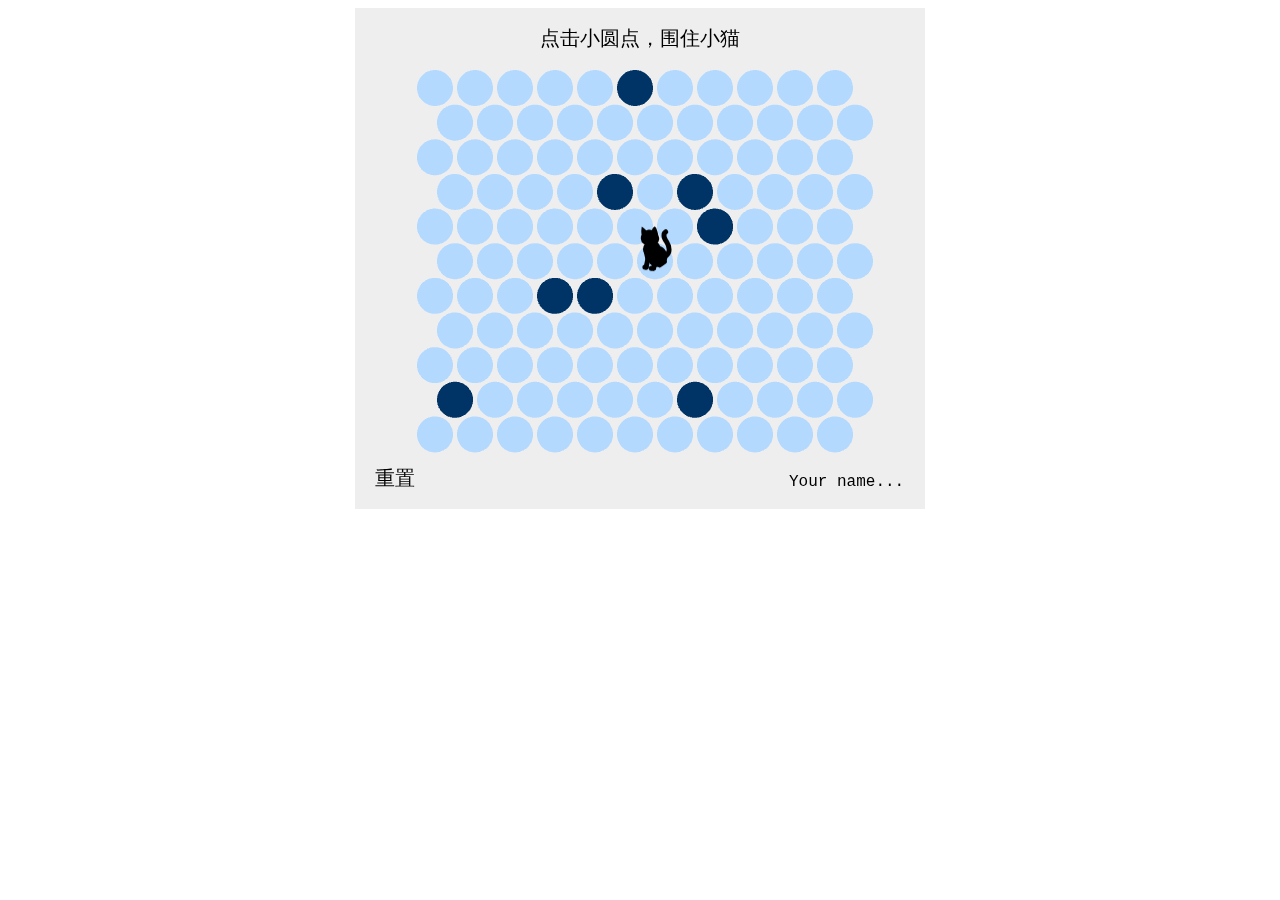
==== index.html @ 54ccea0a "CatchThatCat" ====
<!DOCTYPE html>
<html lang="en"></html>

<head>
    <meta name="viewport" content="width=device-width, initial-scale=0.7, maximum-scale=1.0, user-scalable=0" charset="UTF-8">
    <title>Catch That Cat!</title>
    <script src="phaser.min.js"></script>
    <script src="catch-the-cat.js"></script>
    <style>
        #catch-the-cat {
            display: flex;
            justify-content: center;
        }
    </style>
</head>


<body>
    <div class="container">
        <div id="catch-the-cat"></div>
        <script>
            window.game = new CatchTheCatGame({
                w: 11,
                h: 11,
                r: 20,
                backgroundColor: 0xeeeeee,
                parent: 'catch-the-cat',
                statusBarAlign: 'center',
                credit: 'Your name...'
            });
        </script>
    </div>
</body>

</html>
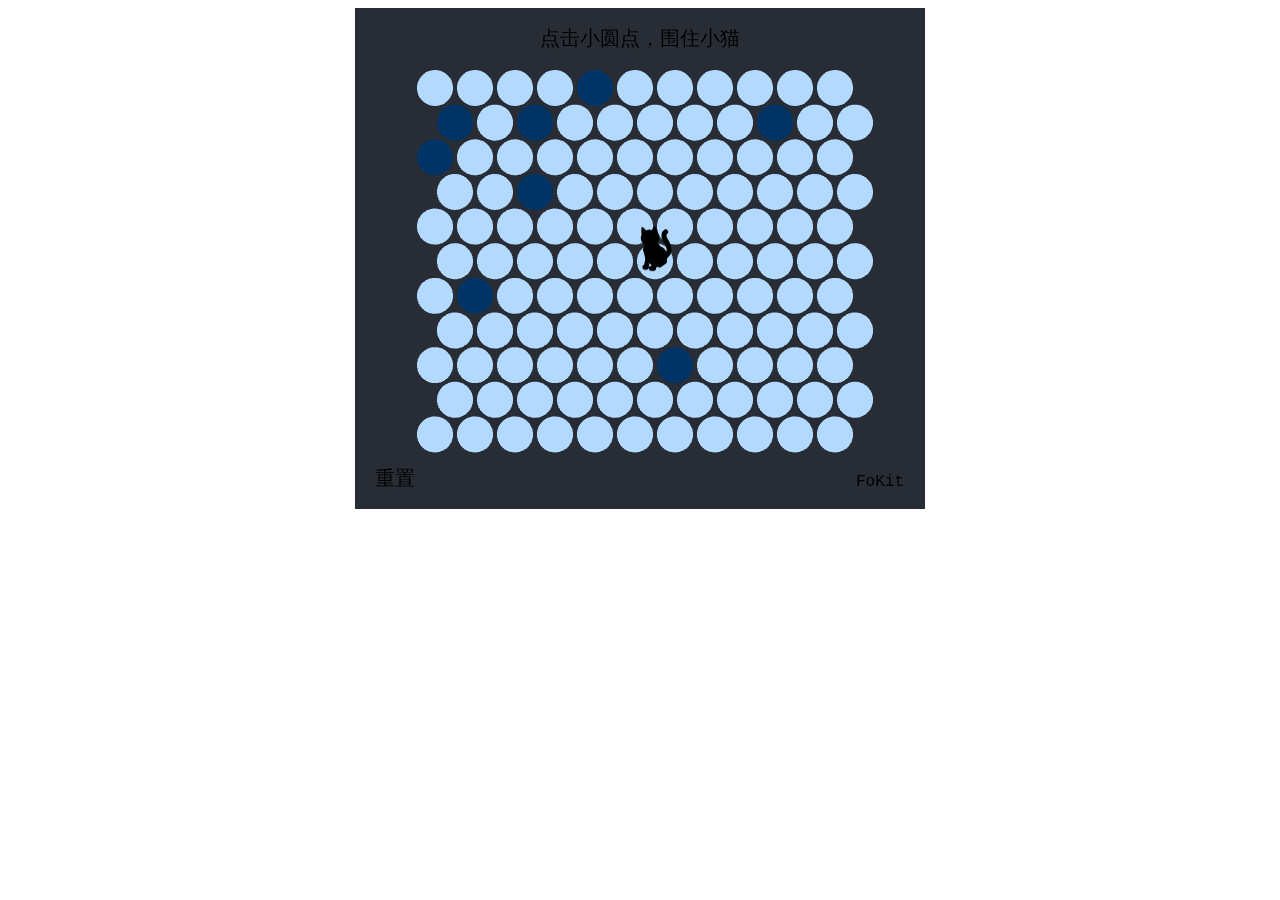
==== commit 551e2b52: "Update index.html" ====
--- a/index.html
+++ b/index.html
@@ -23,10 +23,10 @@
                 w: 11,
                 h: 11,
                 r: 20,
-                backgroundColor: 0xeeeeee,
+                backgroundColor: 0x282c34,
                 parent: 'catch-the-cat',
                 statusBarAlign: 'center',
-                credit: 'Your name...'
+                credit: 'FoKit'
             });
         </script>
     </div>
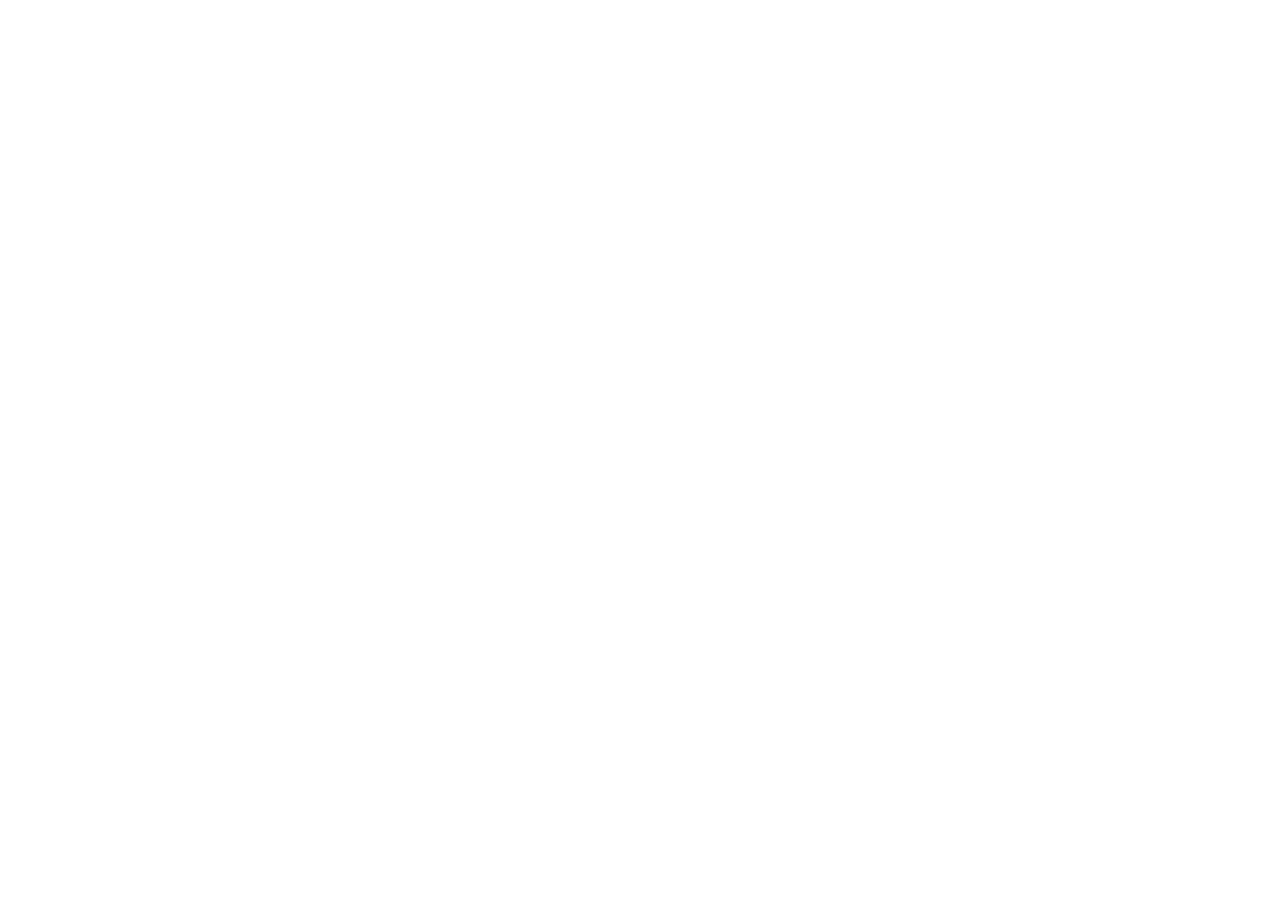
==== commit c1155091: "update" ====
--- a/index.html
+++ b/index.html
@@ -20,10 +20,10 @@
         <div id="catch-the-cat"></div>
         <script>
             window.game = new CatchTheCatGame({
-                w: 11,
-                h: 11,
+                w: 20,
+                h: 20,
                 r: 20,
-                backgroundColor: 0x282c34,
+                backgroundColor: 0x#282c34,
                 parent: 'catch-the-cat',
                 statusBarAlign: 'center',
                 credit: 'FoKit'
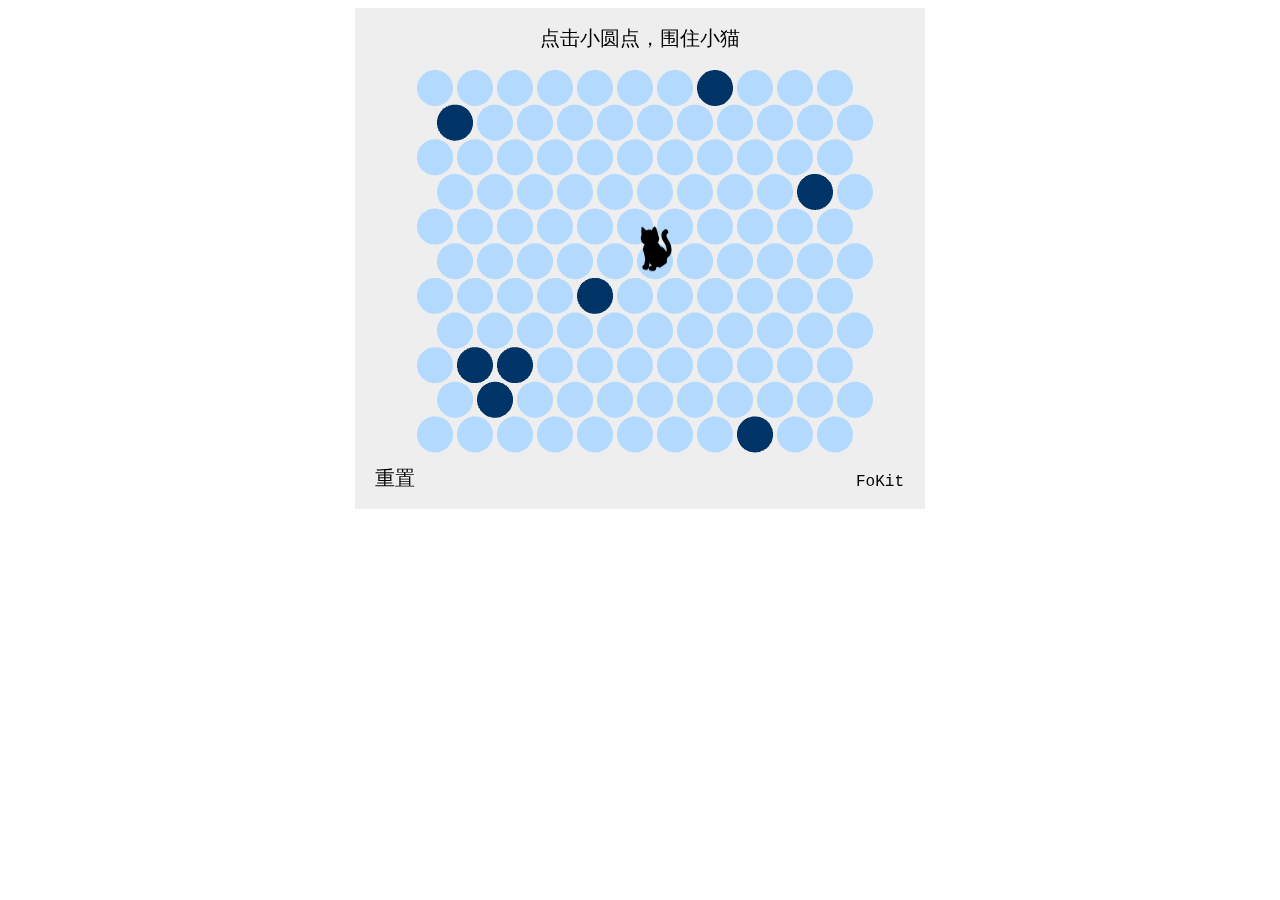
==== commit cef3b2f0: "Update index.html" ====
--- a/index.html
+++ b/index.html
@@ -20,10 +20,10 @@
         <div id="catch-the-cat"></div>
         <script>
             window.game = new CatchTheCatGame({
-                w: 20,
-                h: 20,
+                w: 11,
+                h: 11,
                 r: 20,
-                backgroundColor: 0x#282c34,
+                backgroundColor: 0xeeeeee,
                 parent: 'catch-the-cat',
                 statusBarAlign: 'center',
                 credit: 'FoKit'
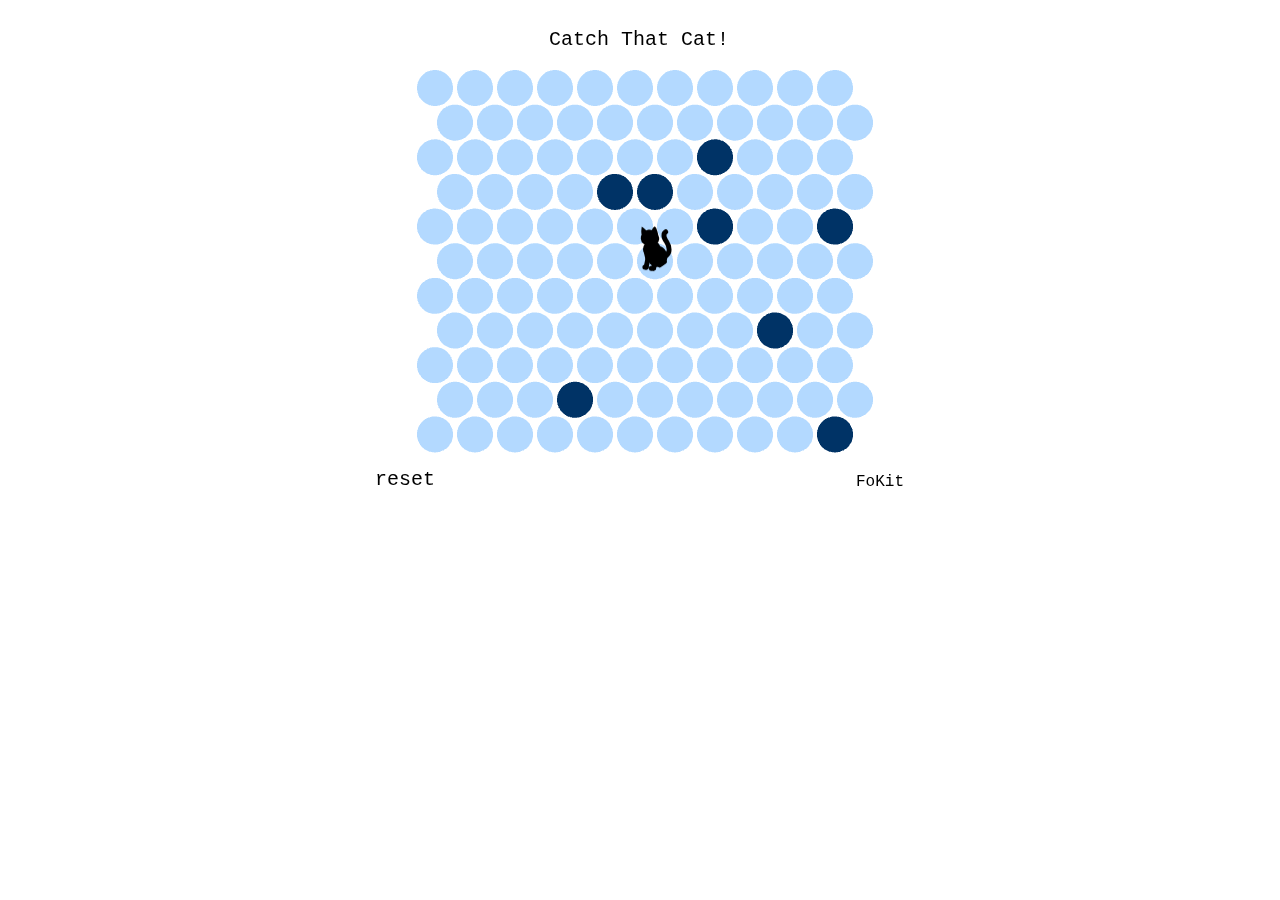
==== commit 8a3c1a7a: "Update index.html" ====
--- a/index.html
+++ b/index.html
@@ -23,7 +23,7 @@
                 w: 11,
                 h: 11,
                 r: 20,
-                backgroundColor: 0xeeeeee,
+                backgroundColor: 0xffffff,
                 parent: 'catch-the-cat',
                 statusBarAlign: 'center',
                 credit: 'FoKit'
